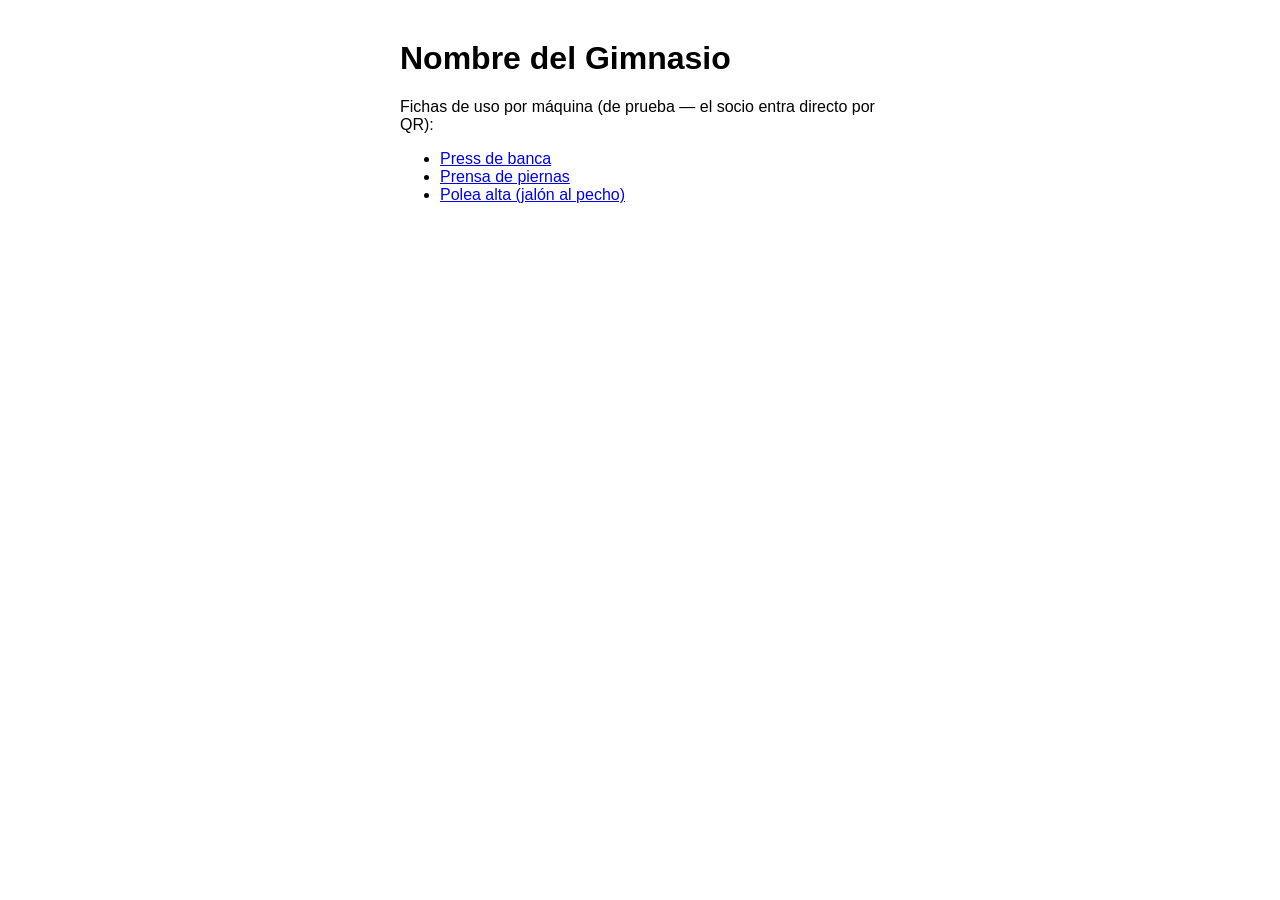
==== docs/index.html @ 46c79515 "Agregar sitio generado: indice" ====
<!DOCTYPE html>
<html lang="es"><head><meta charset="UTF-8">
<meta name="viewport" content="width=device-width, initial-scale=1">
<title>Nombre del Gimnasio · Fichas de máquinas</title></head>
<body style="font-family:sans-serif;max-width:480px;margin:40px auto;padding:0 20px;">
<h1>Nombre del Gimnasio</h1>
<p>Fichas de uso por máquina (de prueba — el socio entra directo por QR):</p>
<ul><li><a href="maquinas/press-de-banca/">Press de banca</a></li>
<li><a href="maquinas/prensa-de-piernas/">Prensa de piernas</a></li>
<li><a href="maquinas/polea-alta-jalon-al-pecho/">Polea alta (jalón al pecho)</a></li></ul>
</body></html>
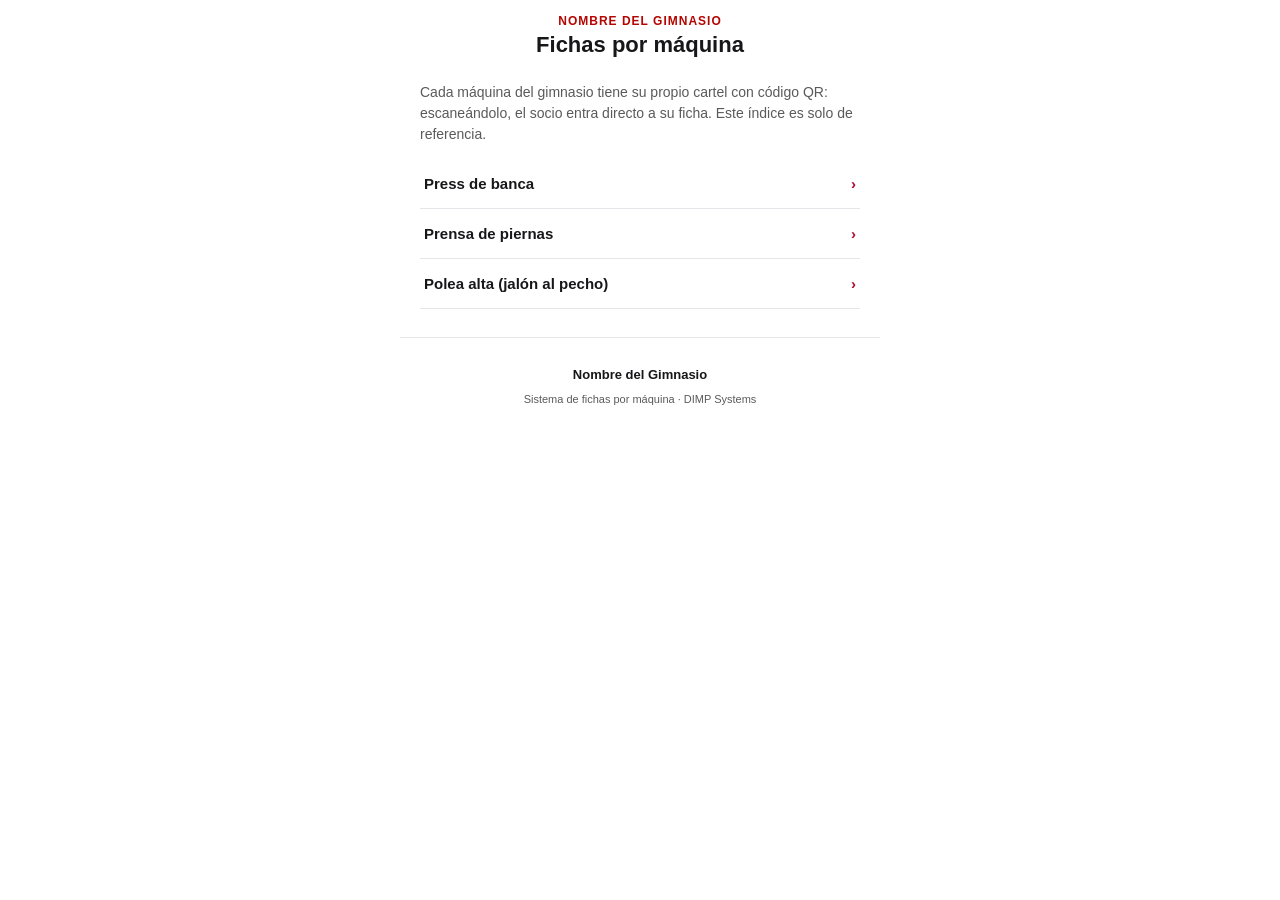
==== commit 5664036f: "Add files via upload" ====
--- a/docs/index.html
+++ b/docs/index.html
@@ -1,11 +1,32 @@
 <!DOCTYPE html>
 <html lang="es"><head><meta charset="UTF-8">
 <meta name="viewport" content="width=device-width, initial-scale=1">
-<title>Nombre del Gimnasio · Fichas de máquinas</title></head>
-<body style="font-family:sans-serif;max-width:480px;margin:40px auto;padding:0 20px;">
-<h1>Nombre del Gimnasio</h1>
-<p>Fichas de uso por máquina (de prueba — el socio entra directo por QR):</p>
-<ul><li><a href="maquinas/press-de-banca/">Press de banca</a></li>
+<title>Nombre del Gimnasio · Fichas de máquinas</title>
+<link rel="stylesheet" href="assets/style.css">
+<style>
+  .indice-maquinas { list-style: none; margin: 0; padding: 0 20px; }
+  .indice-maquinas li { border-bottom: 1px solid var(--borde); }
+  .indice-maquinas a {
+    display: block; padding: 16px 4px; color: var(--negro);
+    text-decoration: none; font-size: 15px; font-weight: 600;
+  }
+  .indice-maquinas a:after { content: "›"; float: right; color: var(--principal); font-weight: 700; }
+  .indice-intro { padding: 0 20px; color: var(--gris); font-size: 14px; line-height: 1.5; }
+</style>
+</head>
+<body>
+<div class="contenedor">
+  <header class="encabezado">
+    <p class="marca">NOMBRE DEL GIMNASIO</p>
+    <h1>Fichas por máquina</h1>
+  </header>
+  <p class="indice-intro">Cada máquina del gimnasio tiene su propio cartel con código QR: escaneándolo, el socio entra directo a su ficha. Este índice es solo de referencia.</p>
+  <ul class="indice-maquinas"><li><a href="maquinas/press-de-banca/">Press de banca</a></li>
 <li><a href="maquinas/prensa-de-piernas/">Prensa de piernas</a></li>
 <li><a href="maquinas/polea-alta-jalon-al-pecho/">Polea alta (jalón al pecho)</a></li></ul>
+  <footer class="pie">
+    <p class="nombre-gym">Nombre del Gimnasio</p>
+    <p>Sistema de fichas por máquina · DIMP Systems</p>
+  </footer>
+</div>
 </body></html>
--- a/docs/assets/style.css
+++ b/docs/assets/style.css
@@ -0,0 +1,192 @@
+:root {
+  --negro: #17171a;
+  --gris: #5a5a5a;
+  --gris-claro: #eef0f3;
+  --rojo: #b40500;
+  --principal: #af0930;
+  --secundario: #d85c72;
+  --terciario: #f3b6c1;
+  --fondo: #ffffff;
+  --borde: #e4e6ea;
+}
+
+* { box-sizing: border-box; }
+
+body {
+  margin: 0;
+  font-family: -apple-system, BlinkMacSystemFont, "Segoe UI", Roboto, Helvetica, Arial, sans-serif;
+  color: var(--negro);
+  background: var(--fondo);
+}
+
+.contenedor {
+  max-width: 480px;
+  margin: 0 auto;
+  padding: 0 0 40px 0;
+}
+
+header.encabezado {
+  padding: 14px 20px 10px 20px;
+  text-align: center;
+}
+
+header.encabezado .marca {
+  color: var(--rojo);
+  font-weight: 700;
+  font-size: 12px;
+  letter-spacing: 1px;
+  margin: 0 0 4px 0;
+}
+
+header.encabezado h1 {
+  font-size: 22px;
+  margin: 0;
+}
+
+.video-wrap {
+  position: relative;
+  width: 100%;
+  aspect-ratio: 16 / 9;
+  background: #0f0f10;
+  overflow: hidden;
+}
+
+.video-wrap video, .video-wrap iframe {
+  width: 100%;
+  height: 100%;
+  border: 0;
+  display: block;
+}
+
+.video-placeholder {
+  width: 100%;
+  height: 100%;
+  display: flex;
+  align-items: center;
+  justify-content: center;
+  color: #cfcfcf;
+  font-size: 14px;
+  text-align: center;
+  padding: 0 24px;
+}
+
+section {
+  padding: 18px 20px 0 20px;
+}
+
+h2.subtitulo {
+  font-size: 14px;
+  text-transform: uppercase;
+  letter-spacing: .5px;
+  color: var(--gris);
+  border-bottom: 2px solid var(--rojo);
+  display: inline-block;
+  padding-bottom: 4px;
+  margin: 0 0 12px 0;
+}
+
+.diagrama-box {
+  display: flex;
+  justify-content: center;
+  padding: 6px 10px;
+}
+
+.diagrama-box svg {
+  width: 100%;
+  max-width: 360px;
+  height: auto;
+}
+
+.etiqueta-vista {
+  font-size: 34px;
+  fill: var(--gris);
+  letter-spacing: 4px;
+}
+
+/* El cuerpo es un solo maniquí sólido armado con piezas que encastran
+   (cada músculo es su silueta real, no una forma flotando encima —
+   piezas adaptadas de una librería anatómica open source, ver el
+   comentario dentro del SVG). En reposo todas las piezas comparten el
+   mismo color oscuro, así se ve como un cuerpo único; el trazo clarito
+   entre piezas es lo que separa visualmente cada músculo, como en una
+   lámina de anatomía. */
+.neutral, .musculo {
+  fill: #222326;
+  stroke: rgba(255, 255, 255, .5);
+  stroke-width: 3.2;
+  stroke-linejoin: round;
+  transition: fill .2s ease, stroke .2s ease;
+}
+
+/* Los músculos activos de cada máquina se pintan con reglas
+   [data-musculo="x"] > { ... } inyectadas por página (ver generador). */
+
+.referencias {
+  display: flex;
+  gap: 16px;
+  justify-content: center;
+  flex-wrap: wrap;
+  padding: 8px 20px 0 20px;
+  font-size: 12px;
+  color: var(--gris);
+}
+
+.referencias .item {
+  display: flex;
+  align-items: center;
+  gap: 6px;
+}
+
+.referencias .punto {
+  width: 10px;
+  height: 10px;
+  border-radius: 50%;
+  display: inline-block;
+}
+
+.punto.principal { background: var(--principal); }
+.punto.secundario { background: var(--secundario); }
+.punto.terciario { background: var(--terciario); }
+
+ol.pasos {
+  margin: 0;
+  padding-left: 20px;
+}
+
+ol.pasos li {
+  margin-bottom: 10px;
+  line-height: 1.45;
+  font-size: 15px;
+}
+
+.tip-seguridad {
+  margin-top: 6px;
+  background: #fff6e9;
+  border-left: 4px solid var(--secundario);
+  padding: 12px 14px;
+  border-radius: 6px;
+  font-size: 14px;
+  line-height: 1.45;
+}
+
+.tip-seguridad strong {
+  display: block;
+  margin-bottom: 3px;
+  color: var(--negro);
+}
+
+footer.pie {
+  margin-top: 28px;
+  padding: 16px 20px 0 20px;
+  border-top: 1px solid var(--borde);
+  text-align: center;
+  color: var(--gris);
+  font-size: 11px;
+}
+
+footer.pie .nombre-gym {
+  color: var(--negro);
+  font-weight: 600;
+  font-size: 13px;
+  margin-bottom: 2px;
+}
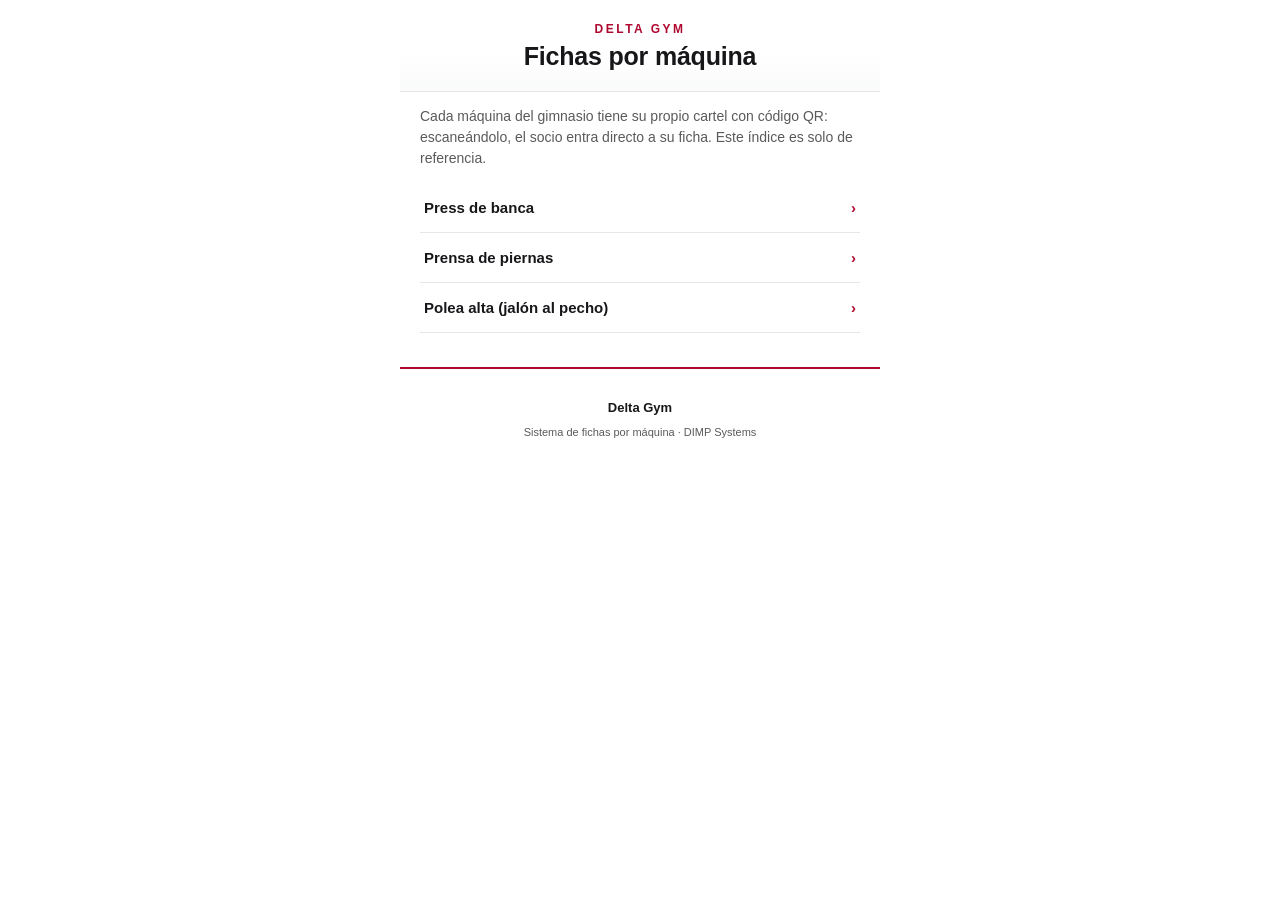
==== commit b1d0794d: "Add files via upload" ====
--- a/docs/index.html
+++ b/docs/index.html
@@ -1,7 +1,7 @@
 <!DOCTYPE html>
 <html lang="es"><head><meta charset="UTF-8">
 <meta name="viewport" content="width=device-width, initial-scale=1">
-<title>Nombre del Gimnasio · Fichas de máquinas</title>
+<title>Delta Gym · Fichas de máquinas</title>
 <link rel="stylesheet" href="assets/style.css">
 <style>
   .indice-maquinas { list-style: none; margin: 0; padding: 0 20px; }
@@ -17,7 +17,7 @@
 <body>
 <div class="contenedor">
   <header class="encabezado">
-    <p class="marca">NOMBRE DEL GIMNASIO</p>
+    <p class="marca">DELTA GYM</p>
     <h1>Fichas por máquina</h1>
   </header>
   <p class="indice-intro">Cada máquina del gimnasio tiene su propio cartel con código QR: escaneándolo, el socio entra directo a su ficha. Este índice es solo de referencia.</p>
@@ -25,7 +25,7 @@
 <li><a href="maquinas/prensa-de-piernas/">Prensa de piernas</a></li>
 <li><a href="maquinas/polea-alta-jalon-al-pecho/">Polea alta (jalón al pecho)</a></li></ul>
   <footer class="pie">
-    <p class="nombre-gym">Nombre del Gimnasio</p>
+    <p class="nombre-gym">Delta Gym</p>
     <p>Sistema de fichas por máquina · DIMP Systems</p>
   </footer>
 </div>
--- a/docs/assets/style.css
+++ b/docs/assets/style.css
@@ -2,8 +2,8 @@
   --negro: #17171a;
   --gris: #5a5a5a;
   --gris-claro: #eef0f3;
-  --rojo: #b40500;
   --principal: #af0930;
+  --principal-oscuro: #7c0621;
   --secundario: #d85c72;
   --terciario: #f3b6c1;
   --fondo: #ffffff;
@@ -22,32 +22,37 @@
 .contenedor {
   max-width: 480px;
   margin: 0 auto;
-  padding: 0 0 40px 0;
+  padding: 0 0 44px 0;
 }
 
 header.encabezado {
-  padding: 14px 20px 10px 20px;
+  padding: 22px 20px 20px 20px;
   text-align: center;
+  background: linear-gradient(180deg, #fff 0%, #fff 60%, var(--gris-claro) 200%);
+  border-bottom: 1px solid var(--borde);
 }
 
 header.encabezado .marca {
-  color: var(--rojo);
+  color: var(--principal);
   font-weight: 700;
   font-size: 12px;
-  letter-spacing: 1px;
-  margin: 0 0 4px 0;
+  letter-spacing: 2.5px;
+  margin: 0 0 6px 0;
 }
 
 header.encabezado h1 {
-  font-size: 22px;
+  font-size: 25px;
+  letter-spacing: -.2px;
   margin: 0;
 }
 
 .video-wrap {
   position: relative;
-  width: 100%;
+  width: calc(100% - 40px);
+  margin: 18px 20px 0 20px;
   aspect-ratio: 16 / 9;
   background: #0f0f10;
+  border-radius: 14px;
   overflow: hidden;
 }
 
@@ -62,27 +67,37 @@
   width: 100%;
   height: 100%;
   display: flex;
+  flex-direction: column;
   align-items: center;
   justify-content: center;
-  color: #cfcfcf;
-  font-size: 14px;
+  gap: 10px;
+  color: #d7d7da;
+  font-size: 13px;
   text-align: center;
   padding: 0 24px;
+  background: radial-gradient(120% 140% at 50% 30%, #2a2a2e 0%, #0f0f10 70%);
+}
+
+.video-placeholder svg {
+  width: 40px;
+  height: 40px;
+  opacity: .85;
 }
 
 section {
-  padding: 18px 20px 0 20px;
+  padding: 26px 20px 0 20px;
 }
 
 h2.subtitulo {
-  font-size: 14px;
+  font-size: 13px;
+  font-weight: 700;
   text-transform: uppercase;
-  letter-spacing: .5px;
+  letter-spacing: .8px;
   color: var(--gris);
-  border-bottom: 2px solid var(--rojo);
+  border-bottom: 2px solid var(--principal);
   display: inline-block;
-  padding-bottom: 4px;
-  margin: 0 0 12px 0;
+  padding-bottom: 5px;
+  margin: 0 0 14px 0;
 }
 
 .diagrama-box {
@@ -126,7 +141,7 @@
   gap: 16px;
   justify-content: center;
   flex-wrap: wrap;
-  padding: 8px 20px 0 20px;
+  padding: 14px 20px 0 20px;
   font-size: 12px;
   color: var(--gris);
 }
@@ -160,25 +175,28 @@
 }
 
 .tip-seguridad {
-  margin-top: 6px;
+  margin-top: 8px;
   background: #fff6e9;
   border-left: 4px solid var(--secundario);
-  padding: 12px 14px;
-  border-radius: 6px;
+  padding: 14px 16px;
+  border-radius: 10px;
   font-size: 14px;
-  line-height: 1.45;
+  line-height: 1.5;
 }
 
 .tip-seguridad strong {
   display: block;
-  margin-bottom: 3px;
+  margin-bottom: 4px;
   color: var(--negro);
+  font-size: 13px;
+  text-transform: uppercase;
+  letter-spacing: .4px;
 }
 
 footer.pie {
-  margin-top: 28px;
-  padding: 16px 20px 0 20px;
-  border-top: 1px solid var(--borde);
+  margin-top: 34px;
+  padding: 18px 20px 0 20px;
+  border-top: 2px solid var(--principal);
   text-align: center;
   color: var(--gris);
   font-size: 11px;
@@ -186,7 +204,7 @@
 
 footer.pie .nombre-gym {
   color: var(--negro);
-  font-weight: 600;
-  font-size: 13px;
-  margin-bottom: 2px;
-}
+  font-weight: 700;
+  font-size: 13px;
+  margin-bottom: 3px;
+}
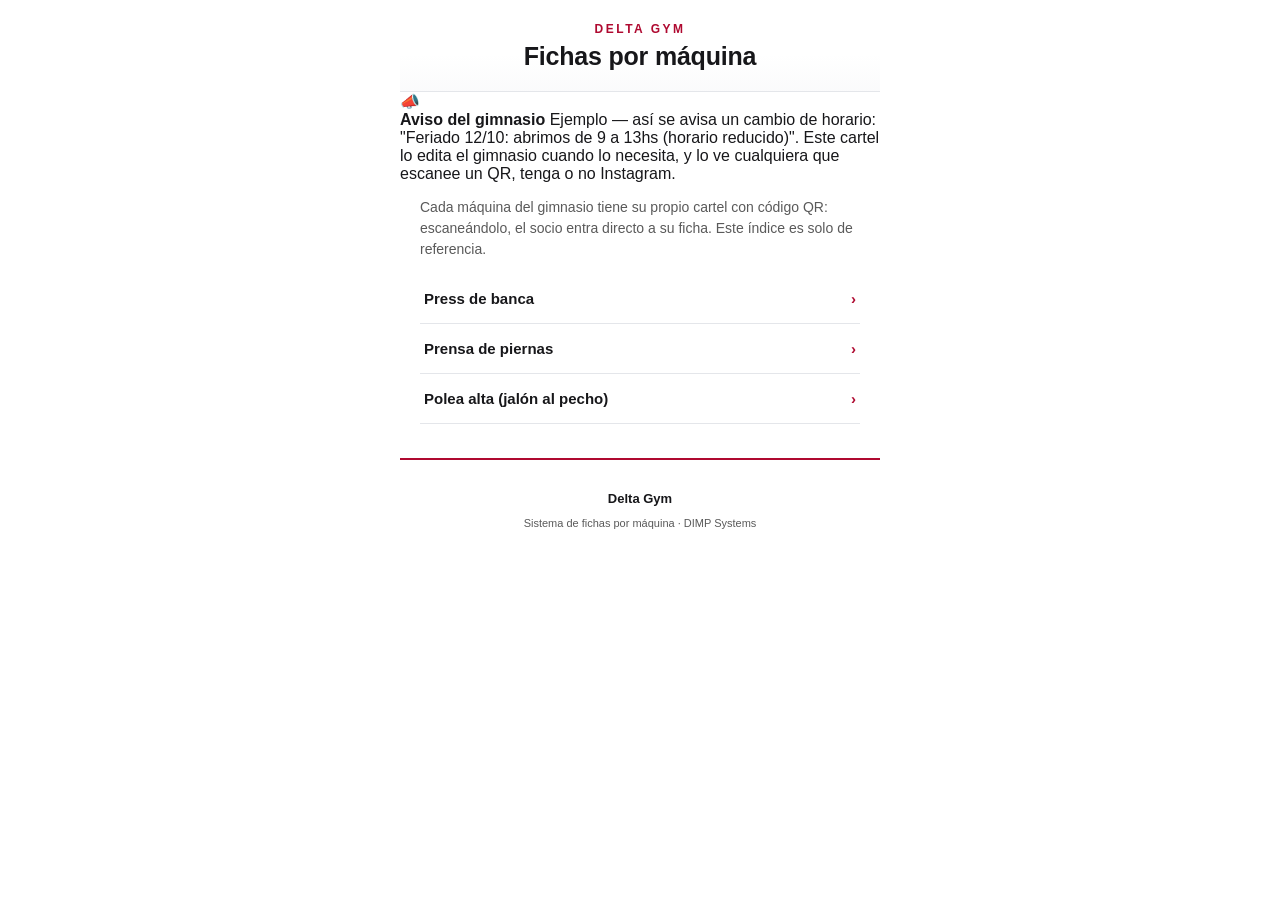
==== commit 07240e14: "Update index.html" ====
--- a/docs/index.html
+++ b/docs/index.html
@@ -10,7 +10,7 @@
     display: block; padding: 16px 4px; color: var(--negro);
     text-decoration: none; font-size: 15px; font-weight: 600;
   }
-  .indice-maquinas a:after { content: "›"; float: right; color: var(--principal); font-weight: 700; }
+  .indice-maquinas a:after { content: "\203a"; float: right; color: var(--principal); font-weight: 700; }
   .indice-intro { padding: 0 20px; color: var(--gris); font-size: 14px; line-height: 1.5; }
 </style>
 </head>
@@ -20,6 +20,13 @@
     <p class="marca">DELTA GYM</p>
     <h1>Fichas por máquina</h1>
   </header>
+  <div class="aviso-banner">
+    <span class="aviso-icono">📣</span>
+    <div>
+      <strong>Aviso del gimnasio</strong>
+      Ejemplo — así se avisa un cambio de horario: "Feriado 12/10: abrimos de 9 a 13hs (horario reducido)". Este cartel lo edita el gimnasio cuando lo necesita, y lo ve cualquiera que escanee un QR, tenga o no Instagram.
+    </div>
+  </div>
   <p class="indice-intro">Cada máquina del gimnasio tiene su propio cartel con código QR: escaneándolo, el socio entra directo a su ficha. Este índice es solo de referencia.</p>
   <ul class="indice-maquinas"><li><a href="maquinas/press-de-banca/">Press de banca</a></li>
 <li><a href="maquinas/prensa-de-piernas/">Prensa de piernas</a></li>
@@ -29,4 +36,4 @@
     <p>Sistema de fichas por máquina · DIMP Systems</p>
   </footer>
 </div>
-</body></html>+</body></html>
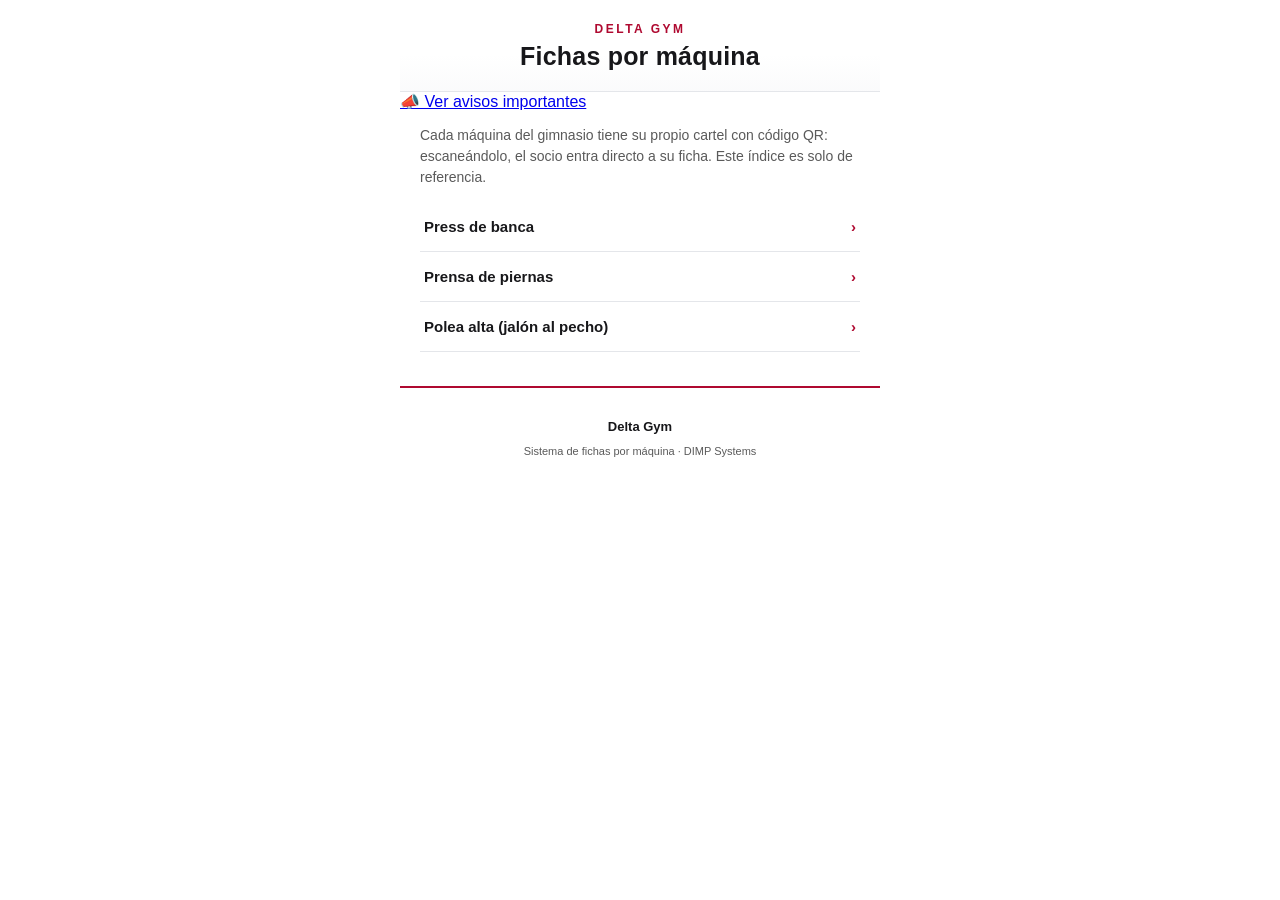
==== commit d1cfe096: "Update index.html" ====
--- a/docs/index.html
+++ b/docs/index.html
@@ -10,7 +10,7 @@
     display: block; padding: 16px 4px; color: var(--negro);
     text-decoration: none; font-size: 15px; font-weight: 600;
   }
-  .indice-maquinas a:after { content: "\203a"; float: right; color: var(--principal); font-weight: 700; }
+  .indice-maquinas a:after { content: "›"; float: right; color: var(--principal); font-weight: 700; }
   .indice-intro { padding: 0 20px; color: var(--gris); font-size: 14px; line-height: 1.5; }
 </style>
 </head>
@@ -20,13 +20,9 @@
     <p class="marca">DELTA GYM</p>
     <h1>Fichas por máquina</h1>
   </header>
-  <div class="aviso-banner">
-    <span class="aviso-icono">📣</span>
-    <div>
-      <strong>Aviso del gimnasio</strong>
-      Ejemplo — así se avisa un cambio de horario: "Feriado 12/10: abrimos de 9 a 13hs (horario reducido)". Este cartel lo edita el gimnasio cuando lo necesita, y lo ve cualquiera que escanee un QR, tenga o no Instagram.
-    </div>
-  </div>
+  <a class="aviso-link" href="avisos/">
+    <span class="aviso-icono">📣</span> Ver avisos importantes
+  </a>
   <p class="indice-intro">Cada máquina del gimnasio tiene su propio cartel con código QR: escaneándolo, el socio entra directo a su ficha. Este índice es solo de referencia.</p>
   <ul class="indice-maquinas"><li><a href="maquinas/press-de-banca/">Press de banca</a></li>
 <li><a href="maquinas/prensa-de-piernas/">Prensa de piernas</a></li>
--- a/docs/assets/style.css
+++ b/docs/assets/style.css
@@ -42,8 +42,37 @@
 
 header.encabezado h1 {
   font-size: 25px;
-  letter-spacing: -.2px;
+  letter-spacing: .2px;
   margin: 0;
+}
+
+.aviso-banner {
+  display: flex;
+  align-items: flex-start;
+  gap: 10px;
+  margin: 16px 20px 0 20px;
+  padding: 12px 14px;
+  background: #fff6e9;
+  border: 1px solid #f0d9ac;
+  border-left: 4px solid var(--secundario);
+  border-radius: 10px;
+  font-size: 13px;
+  line-height: 1.45;
+  color: #4a3a1c;
+}
+
+.aviso-banner .aviso-icono {
+  font-size: 16px;
+  line-height: 1.3;
+}
+
+.aviso-banner strong {
+  display: block;
+  font-size: 10.5px;
+  text-transform: uppercase;
+  letter-spacing: .5px;
+  color: var(--principal);
+  margin-bottom: 2px;
 }
 
 .video-wrap {
